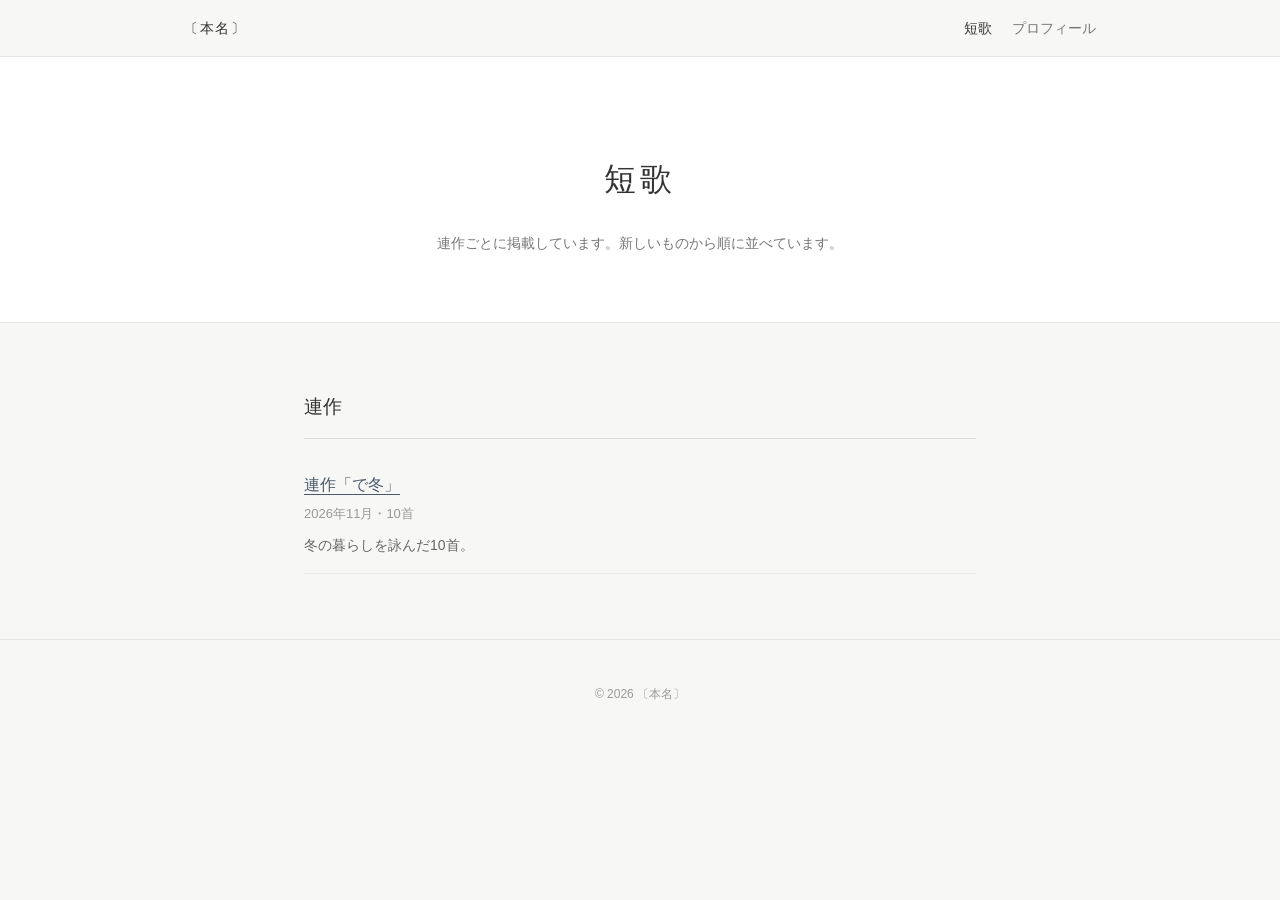
==== tanka/index.html @ 86d21b08 "Publish tanka site Co-Authored-By: Claude Opus 5.5 <noreply@anthropic.com>" ====
<!DOCTYPE html>
<html lang="ja">
<head>
  <meta charset="UTF-8">
  <meta name="viewport" content="width=device-width, initial-scale=1">

  <title>短歌作品一覧｜〔本名〕</title>
  <meta name="description" content="〔本名〕の短歌作品の一覧。連作ごとに掲載しています。">

  <!-- 公開内容を確認するまでは検索登録を保留 -->
  <meta name="robots" content="noindex, nofollow">

  <link rel="canonical" href="https://yokochama.github.io/tanka/">
  <meta property="og:type" content="website">
  <meta property="og:title" content="短歌作品一覧｜〔本名〕">
  <meta property="og:url" content="https://yokochama.github.io/tanka/">
  <meta property="og:locale" content="ja_JP">

  <link rel="stylesheet" href="/style.css">
</head>

<body>
  <nav class="site-nav" aria-label="サイト内">
    <a class="site-name" href="/">〔本名〕</a>
    <ul>
      <li><a href="/tanka/" aria-current="page">短歌</a></li>
      <li><a href="/about.html">プロフィール</a></li>
    </ul>
  </nav>

  <header>
    <h1>短歌</h1>
    <p class="intro">連作ごとに掲載しています。新しいものから順に並べています。</p>
  </header>

  <main>
    <section>
      <h2>連作</h2>
      <!-- 連作を追加したら、この一覧の先頭に li を足す -->
      <ul class="series-list">
        <li>
          <a href="/tanka/series-01.html">連作「で冬」</a>
          <span class="meta"><time datetime="2026-11">2026年11月</time>・10首</span>
          <p class="summary">冬の暮らしを詠んだ10首。</p>
        </li>
      </ul>
    </section>
  </main>

  <footer>
    <p>© 2026 〔本名〕</p>
  </footer>
</body>
</html>
---- style.css ----
/* 全体の基本設定 */
* {
  box-sizing: border-box;
}

body {
  margin: 0;
  background: #f7f7f5;
  color: #333333;
  font-family: "Noto Sans JP", "Hiragino Kaku Gothic ProN", "Yu Gothic", "Meiryo", sans-serif;
  line-height: 2;
}

a {
  color: #4a5a6a;
  text-underline-offset: 0.25em;
}

a:hover {
  color: #222222;
}

/* サイト共通のナビゲーション */
.site-nav {
  display: flex;
  flex-wrap: wrap;
  align-items: center;
  justify-content: space-between;
  gap: 4px 24px;
  max-width: 960px;
  margin: 0 auto;
  padding: 14px 24px;
  font-size: 14px;
}

.site-nav .site-name {
  color: #333333;
  text-decoration: none;
  letter-spacing: 0.12em;
}

.site-nav ul {
  display: flex;
  gap: 20px;
  margin: 0;
  padding: 0;
  list-style: none;
}

.site-nav ul a {
  color: #777777;
  text-decoration: none;
}

.site-nav ul a:hover,
.site-nav ul a[aria-current] {
  color: #333333;
}

/* ヘッダー */
header {
  padding: 90px 24px 65px;
  text-align: center;
  background: #ffffff;
  border-top: 1px solid #e5e5e2;
  border-bottom: 1px solid #e5e5e2;
}

header h1 {
  margin: 0;
  font-size: 32px;
  font-weight: 400;
  letter-spacing: 0.12em;
}

.intro {
  margin-top: 18px;
  margin-bottom: 0;
  color: #777777;
  font-size: 14px;
}

/* メインコンテンツ */
main {
  max-width: 720px;
  margin: 65px auto;
  padding: 0 24px;
}

section {
  margin-bottom: 55px;
}

h2 {
  padding-bottom: 12px;
  border-bottom: 1px solid #ddddda;
  font-size: 19px;
  font-weight: 500;
}

section p {
  color: #666666;
  font-size: 15px;
}

.more {
  font-size: 14px;
  text-align: right;
}

/* 短歌 */
.tanka {
  margin: 0;
  color: #333333;
  font-family: "Noto Serif JP", "Hiragino Mincho ProN", "Yu Mincho", "YuMincho", serif;
  font-size: 18px;
  line-height: 2.2;
  letter-spacing: 0.08em;
  overflow-wrap: anywhere;
}

.tanka-featured {
  padding: 32px 0;
  font-size: 20px;
  text-align: center;
}

.tanka-list {
  margin: 0;
  padding: 0;
  list-style: none;
}

.tanka-list li {
  padding: 22px 0;
  border-bottom: 1px solid #ebebe8;
}

.tanka-list li:first-child {
  padding-top: 0;
}

/* 連作の一覧 */
.series-list {
  margin: 0;
  padding: 0;
  list-style: none;
}

.series-list li {
  padding: 14px 0;
  border-bottom: 1px solid #ebebe8;
}

.series-list .meta {
  display: block;
  color: #999999;
  font-size: 13px;
}

.series-list .summary {
  margin: 4px 0 0;
  font-size: 14px;
}

/* 活動記録 */
.history {
  display: grid;
  grid-template-columns: 6em 1fr;
  gap: 4px 16px;
  margin: 0;
  color: #666666;
  font-size: 15px;
}

.history dd {
  margin: 0;
}

/* 記入待ちの箇所。公開前にすべて消す */
.todo {
  background: #fff4cc;
  outline: 1px dashed #d6b443;
}

/* 見出しを画面には出さず、読み上げには残す */
.visually-hidden {
  position: absolute;
  width: 1px;
  height: 1px;
  margin: -1px;
  padding: 0;
  overflow: hidden;
  clip: rect(0 0 0 0);
  white-space: nowrap;
  border: 0;
}

/* フッター */
footer {
  padding: 30px;
  text-align: center;
  color: #999999;
  font-size: 12px;
  border-top: 1px solid #e5e5e2;
}

/* スマートフォン */
@media (max-width: 600px) {
  .site-nav {
    padding: 12px 16px;
  }

  header {
    padding: 65px 20px 45px;
  }

  header h1 {
    font-size: 26px;
  }

  main {
    margin: 45px auto;
    padding: 0 16px;
  }

  .tanka {
    font-size: 17px;
  }

  .tanka-featured {
    font-size: 18px;
  }

  .history {
    grid-template-columns: 1fr;
    gap: 0;
  }

  .history dd {
    margin-bottom: 8px;
  }
}
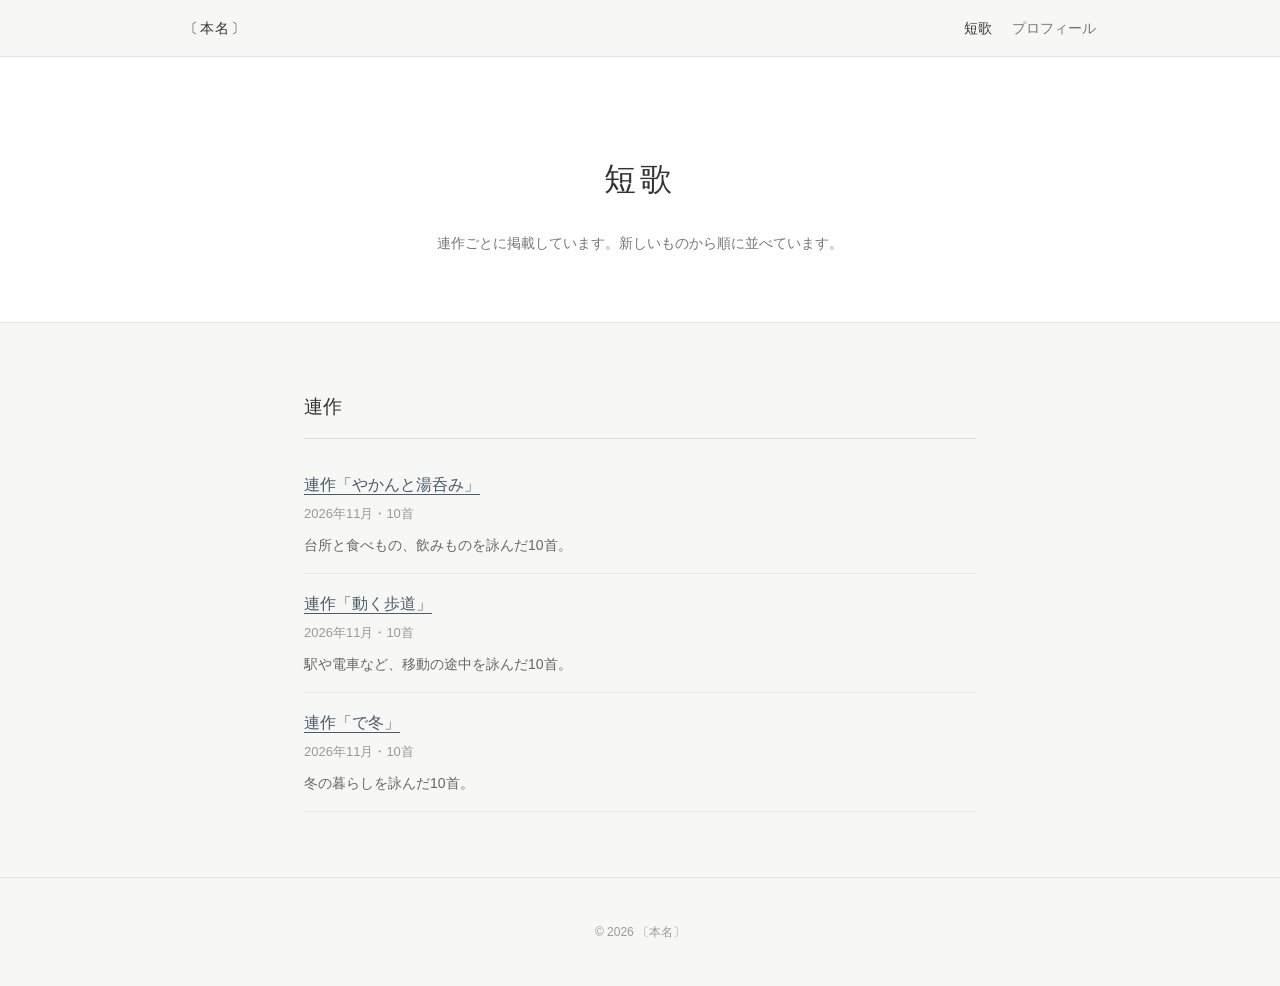
==== commit dfbc6069: "Add two tanka series and allow search indexing Co-Authored-By: Claude Opus 5.5 <noreply@anthropic.co" ====
--- a/tanka/index.html
+++ b/tanka/index.html
@@ -6,9 +6,6 @@
 
   <title>短歌作品一覧｜〔本名〕</title>
   <meta name="description" content="〔本名〕の短歌作品の一覧。連作ごとに掲載しています。">
-
-  <!-- 公開内容を確認するまでは検索登録を保留 -->
-  <meta name="robots" content="noindex, nofollow">
 
   <link rel="canonical" href="https://yokochama.github.io/tanka/">
   <meta property="og:type" content="website">
@@ -39,6 +36,16 @@
       <!-- 連作を追加したら、この一覧の先頭に li を足す -->
       <ul class="series-list">
         <li>
+          <a href="/tanka/series-03.html">連作「やかんと湯呑み」</a>
+          <span class="meta"><time datetime="2026-11">2026年11月</time>・10首</span>
+          <p class="summary">台所と食べもの、飲みものを詠んだ10首。</p>
+        </li>
+        <li>
+          <a href="/tanka/series-02.html">連作「動く歩道」</a>
+          <span class="meta"><time datetime="2026-11">2026年11月</time>・10首</span>
+          <p class="summary">駅や電車など、移動の途中を詠んだ10首。</p>
+        </li>
+        <li>
           <a href="/tanka/series-01.html">連作「で冬」</a>
           <span class="meta"><time datetime="2026-11">2026年11月</time>・10首</span>
           <p class="summary">冬の暮らしを詠んだ10首。</p>
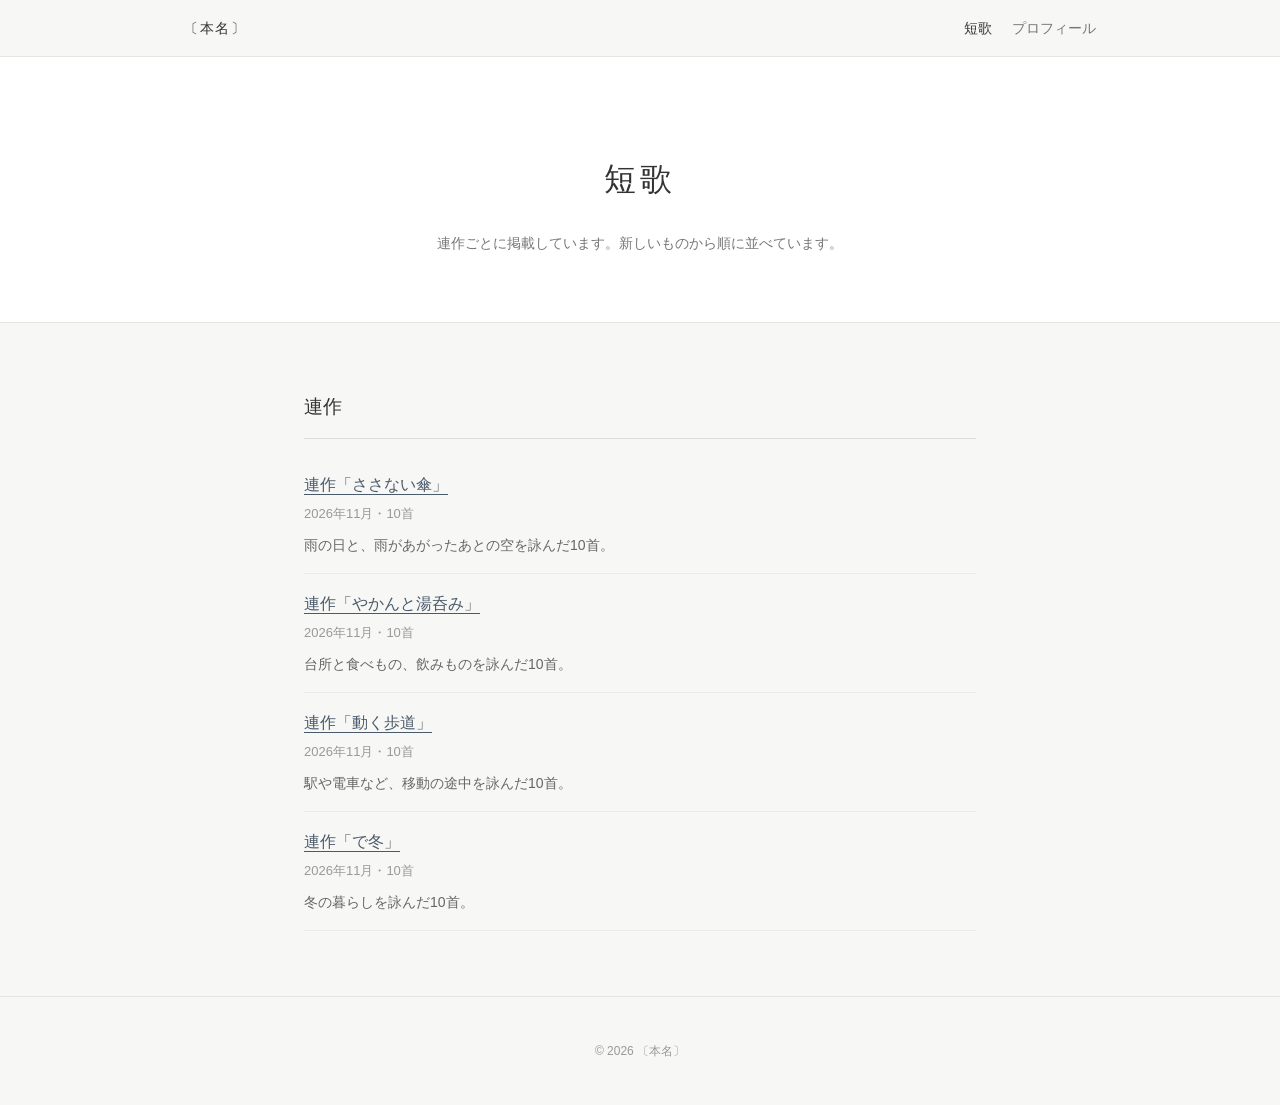
==== commit 7ef94f7a: "Add the fourth tanka series Co-Authored-By: Claude Opus 5.5 <noreply@anthropic.com>" ====
--- a/tanka/index.html
+++ b/tanka/index.html
@@ -36,6 +36,11 @@
       <!-- 連作を追加したら、この一覧の先頭に li を足す -->
       <ul class="series-list">
         <li>
+          <a href="/tanka/series-04.html">連作「ささない傘」</a>
+          <span class="meta"><time datetime="2026-11">2026年11月</time>・10首</span>
+          <p class="summary">雨の日と、雨があがったあとの空を詠んだ10首。</p>
+        </li>
+        <li>
           <a href="/tanka/series-03.html">連作「やかんと湯呑み」</a>
           <span class="meta"><time datetime="2026-11">2026年11月</time>・10首</span>
           <p class="summary">台所と食べもの、飲みものを詠んだ10首。</p>
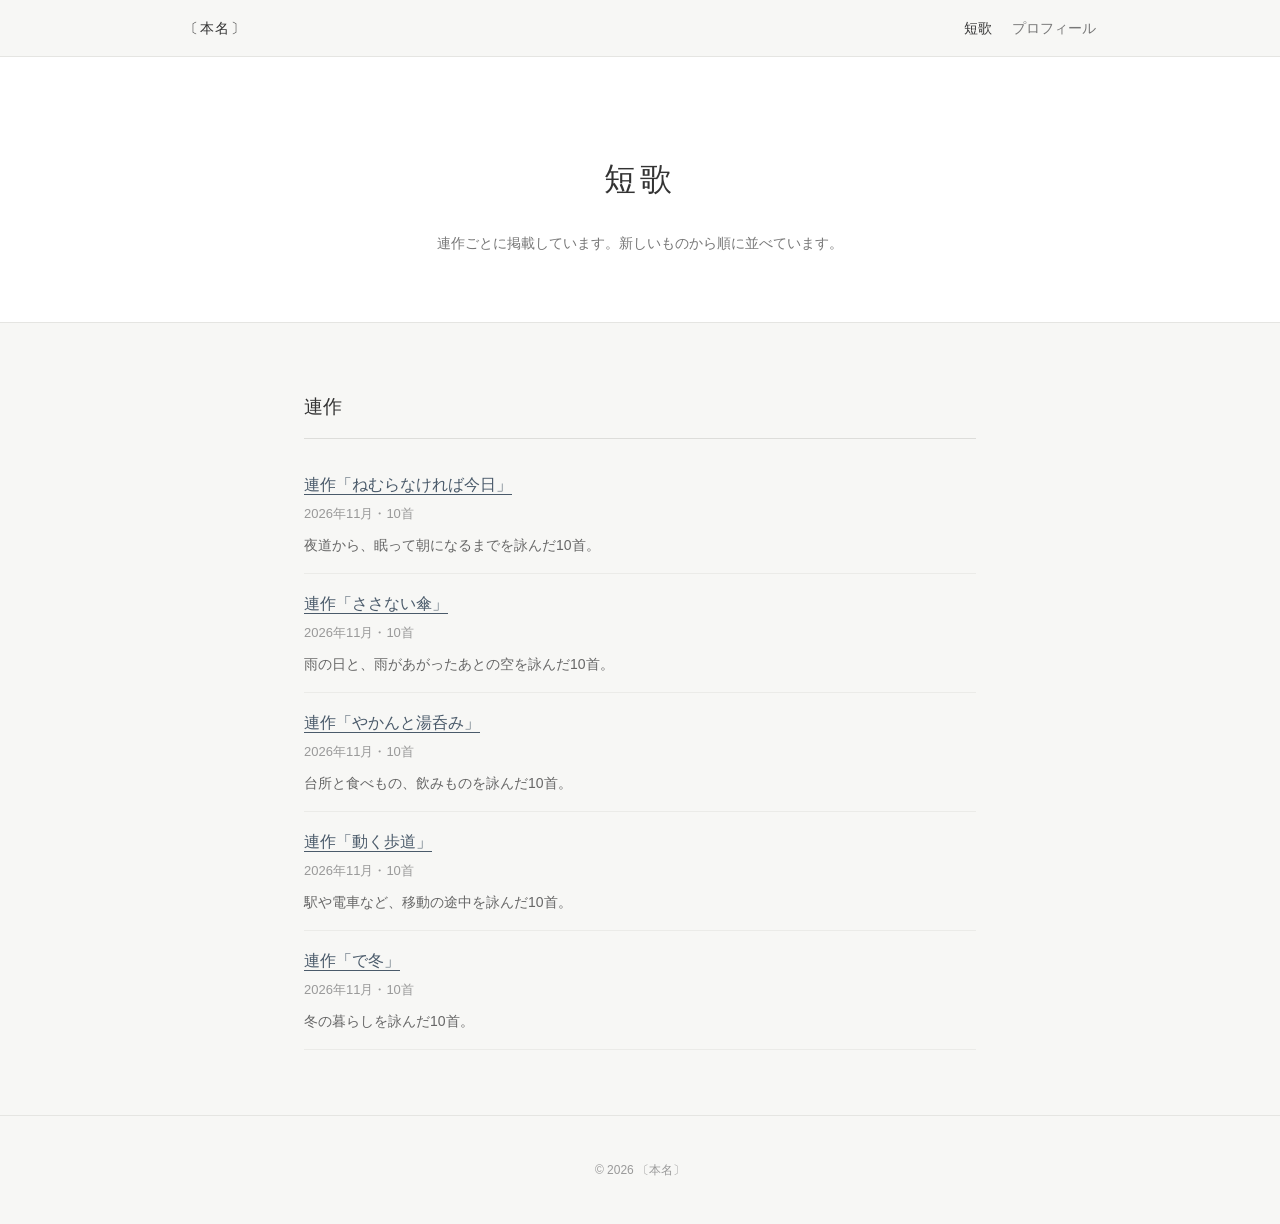
==== commit 1fbd0f27: "Add the fifth tanka series and link the GitHub profile Co-Authored-By: Claude Opus 5.5 <noreply@anth" ====
--- a/tanka/index.html
+++ b/tanka/index.html
@@ -36,6 +36,11 @@
       <!-- 連作を追加したら、この一覧の先頭に li を足す -->
       <ul class="series-list">
         <li>
+          <a href="/tanka/series-05.html">連作「ねむらなければ今日」</a>
+          <span class="meta"><time datetime="2026-11">2026年11月</time>・10首</span>
+          <p class="summary">夜道から、眠って朝になるまでを詠んだ10首。</p>
+        </li>
+        <li>
           <a href="/tanka/series-04.html">連作「ささない傘」</a>
           <span class="meta"><time datetime="2026-11">2026年11月</time>・10首</span>
           <p class="summary">雨の日と、雨があがったあとの空を詠んだ10首。</p>
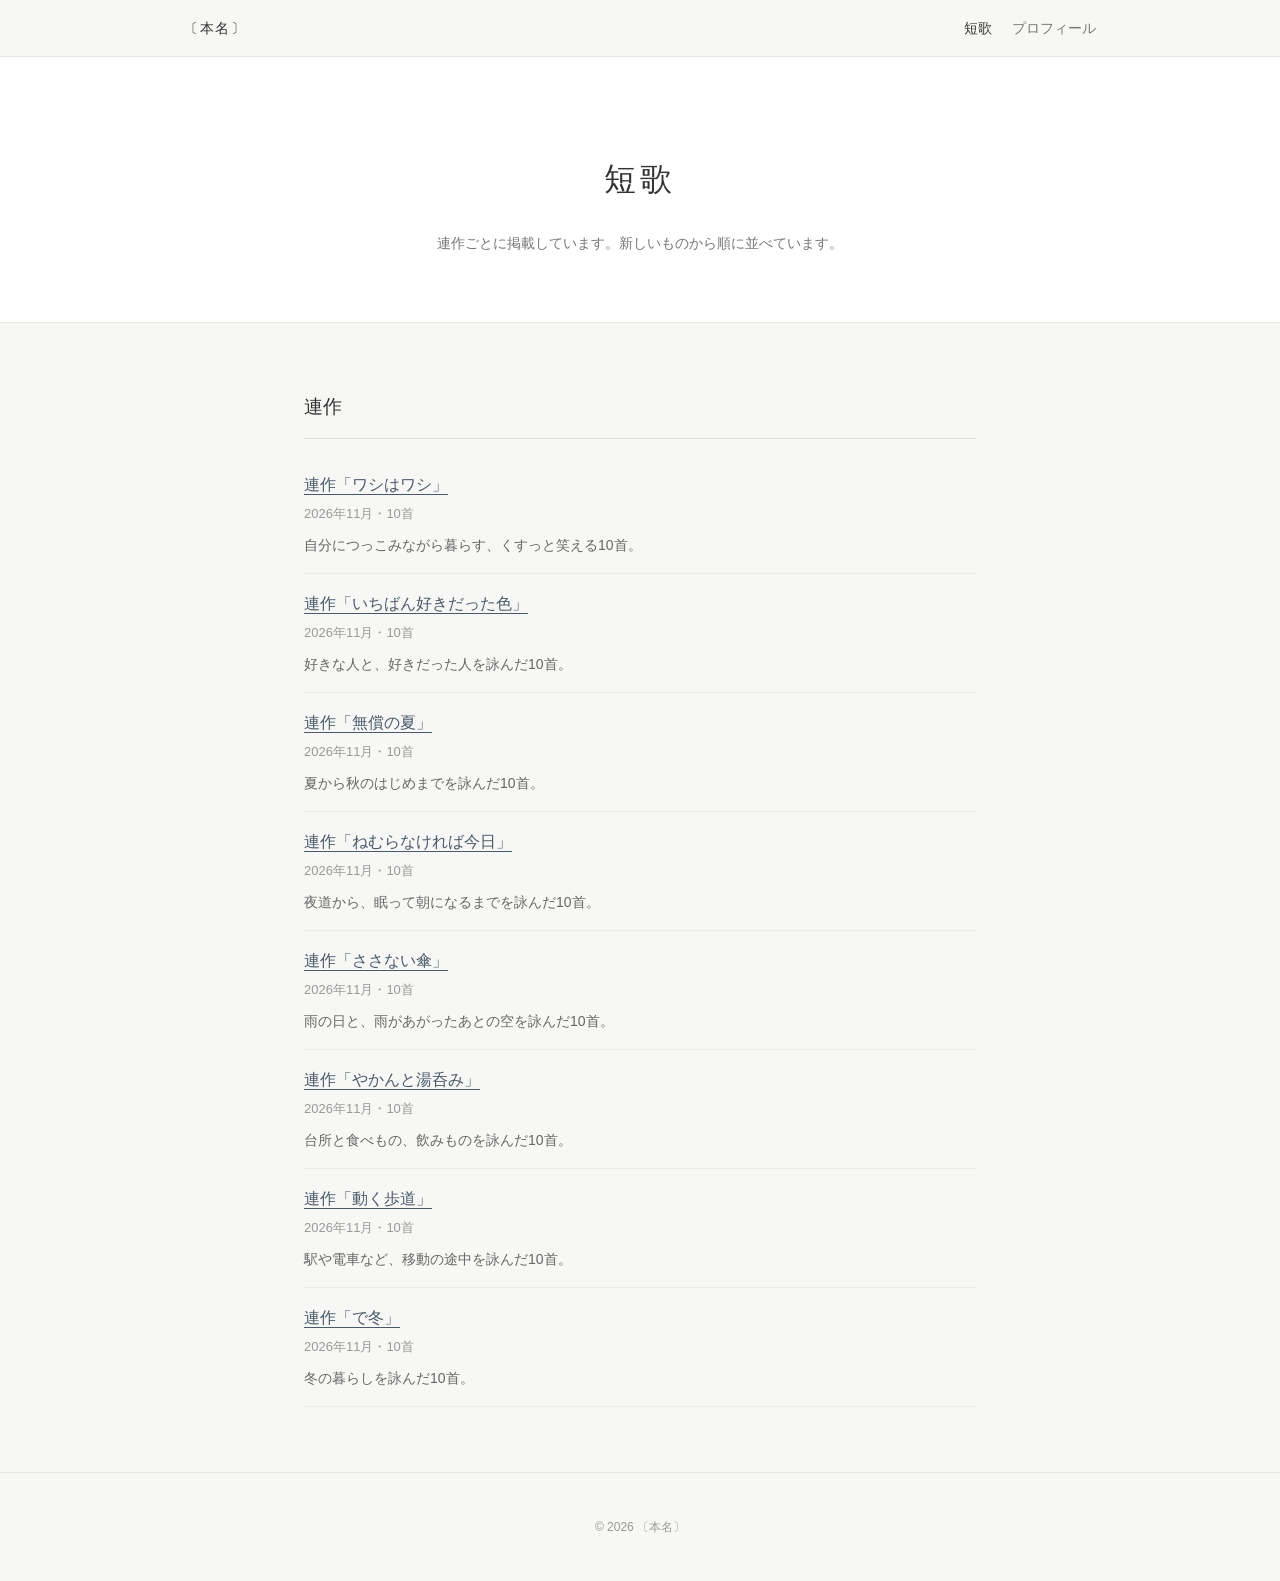
==== commit 45e16118: "Add tanka series 6 to 8 Co-Authored-By: Claude Opus 5.5 <noreply@anthropic.com>" ====
--- a/tanka/index.html
+++ b/tanka/index.html
@@ -36,6 +36,21 @@
       <!-- 連作を追加したら、この一覧の先頭に li を足す -->
       <ul class="series-list">
         <li>
+          <a href="/tanka/series-08.html">連作「ワシはワシ」</a>
+          <span class="meta"><time datetime="2026-11">2026年11月</time>・10首</span>
+          <p class="summary">自分につっこみながら暮らす、くすっと笑える10首。</p>
+        </li>
+        <li>
+          <a href="/tanka/series-07.html">連作「いちばん好きだった色」</a>
+          <span class="meta"><time datetime="2026-11">2026年11月</time>・10首</span>
+          <p class="summary">好きな人と、好きだった人を詠んだ10首。</p>
+        </li>
+        <li>
+          <a href="/tanka/series-06.html">連作「無償の夏」</a>
+          <span class="meta"><time datetime="2026-11">2026年11月</time>・10首</span>
+          <p class="summary">夏から秋のはじめまでを詠んだ10首。</p>
+        </li>
+        <li>
           <a href="/tanka/series-05.html">連作「ねむらなければ今日」</a>
           <span class="meta"><time datetime="2026-11">2026年11月</time>・10首</span>
           <p class="summary">夜道から、眠って朝になるまでを詠んだ10首。</p>
--- a/style.css
+++ b/style.css
@@ -72,6 +72,8 @@
   font-size: 32px;
   font-weight: 400;
   letter-spacing: 0.12em;
+  /* 長い題が折り返したとき、最後の1〜2字だけが次の行に落ちないようにする */
+  text-wrap: balance;
 }
 
 .intro {
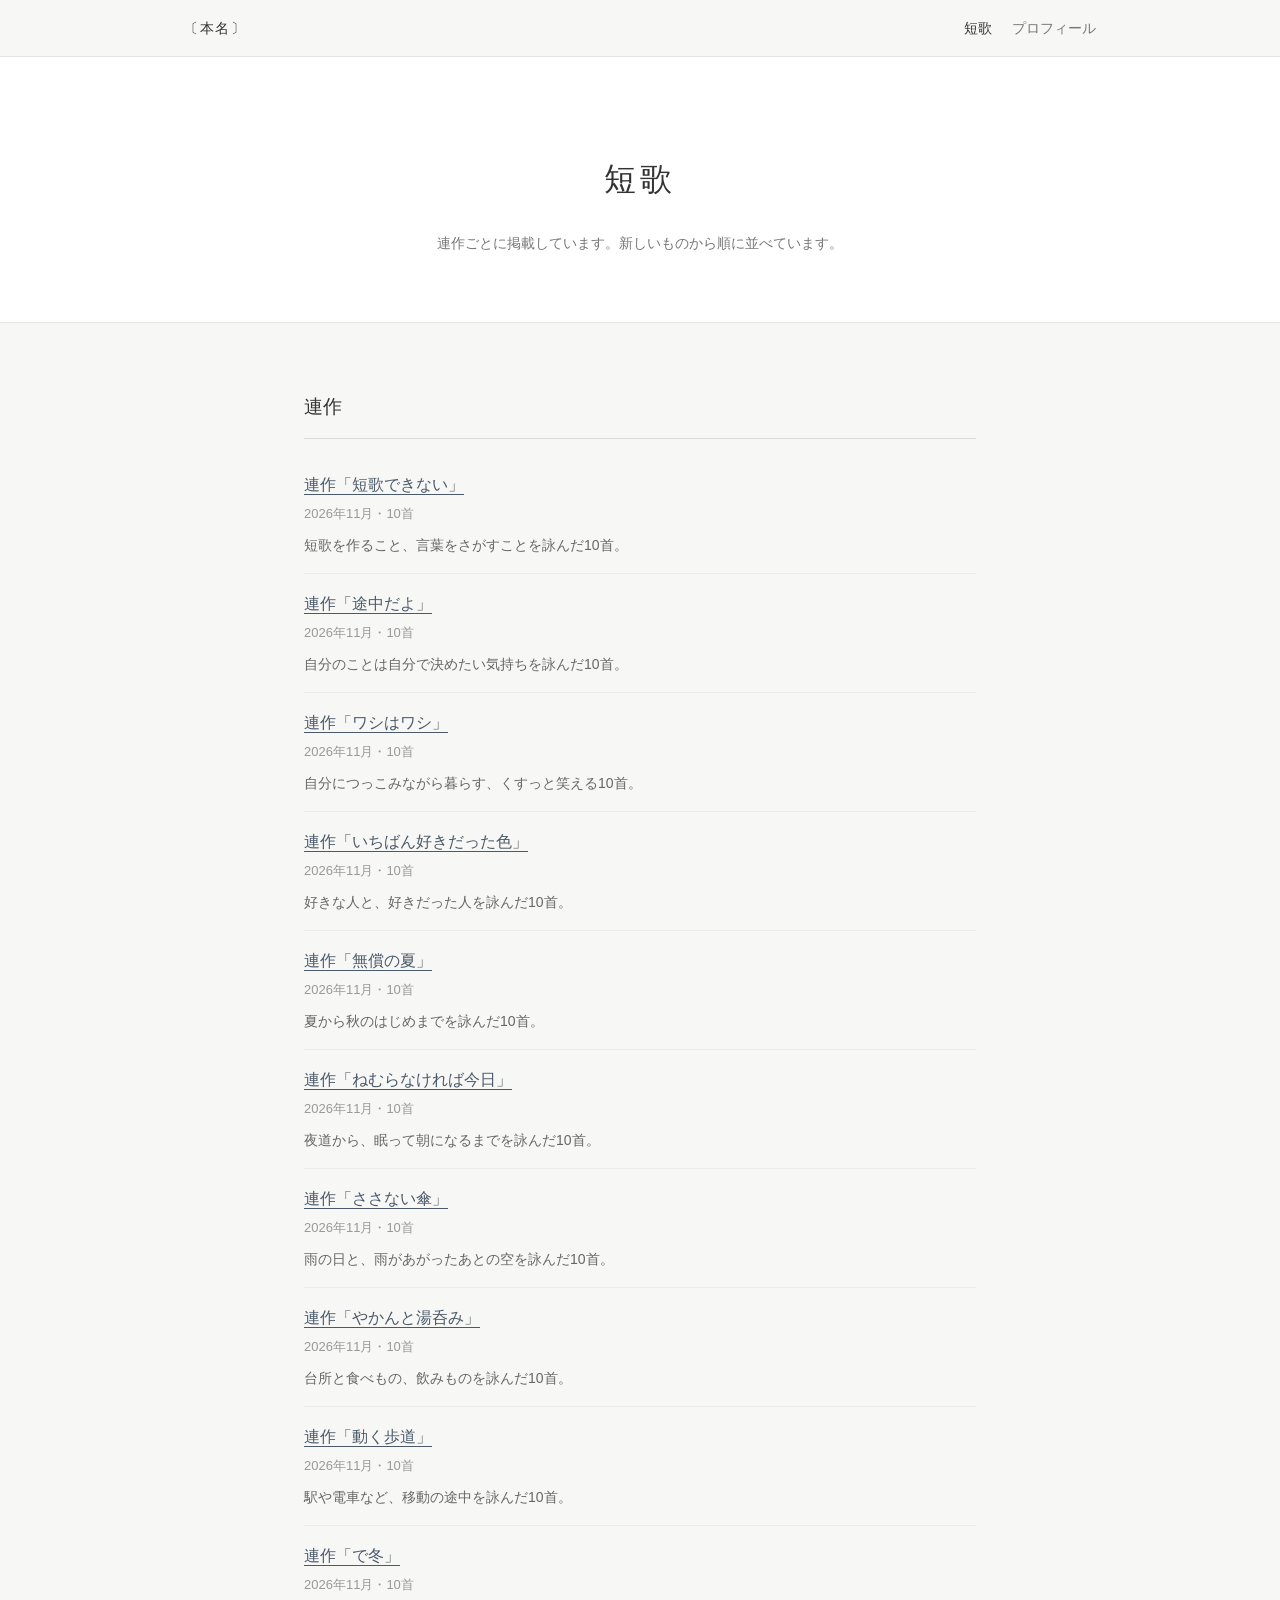
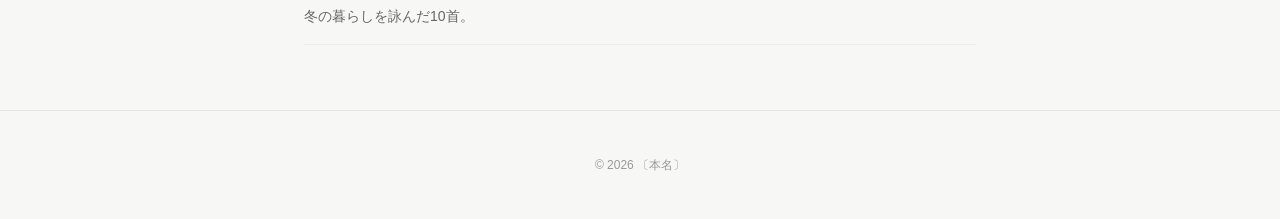
==== commit f8e3fdb5: "Add tanka series 9 and 10 Co-Authored-By: Claude Opus 5.5 <noreply@anthropic.com>" ====
--- a/tanka/index.html
+++ b/tanka/index.html
@@ -35,6 +35,16 @@
       <h2>連作</h2>
       <!-- 連作を追加したら、この一覧の先頭に li を足す -->
       <ul class="series-list">
+        <li>
+          <a href="/tanka/series-10.html">連作「短歌できない」</a>
+          <span class="meta"><time datetime="2026-11">2026年11月</time>・10首</span>
+          <p class="summary">短歌を作ること、言葉をさがすことを詠んだ10首。</p>
+        </li>
+        <li>
+          <a href="/tanka/series-09.html">連作「途中だよ」</a>
+          <span class="meta"><time datetime="2026-11">2026年11月</time>・10首</span>
+          <p class="summary">自分のことは自分で決めたい気持ちを詠んだ10首。</p>
+        </li>
         <li>
           <a href="/tanka/series-08.html">連作「ワシはワシ」</a>
           <span class="meta"><time datetime="2026-11">2026年11月</time>・10首</span>
--- a/style.css
+++ b/style.css
@@ -126,6 +126,10 @@
   padding: 32px 0;
   font-size: 20px;
   text-align: center;
+  /* 改行は wbr の位置だけにして、行の長さをそろえる */
+  text-wrap: balance;
+  word-break: keep-all;
+  overflow-wrap: anywhere;
 }
 
 .tanka-list {
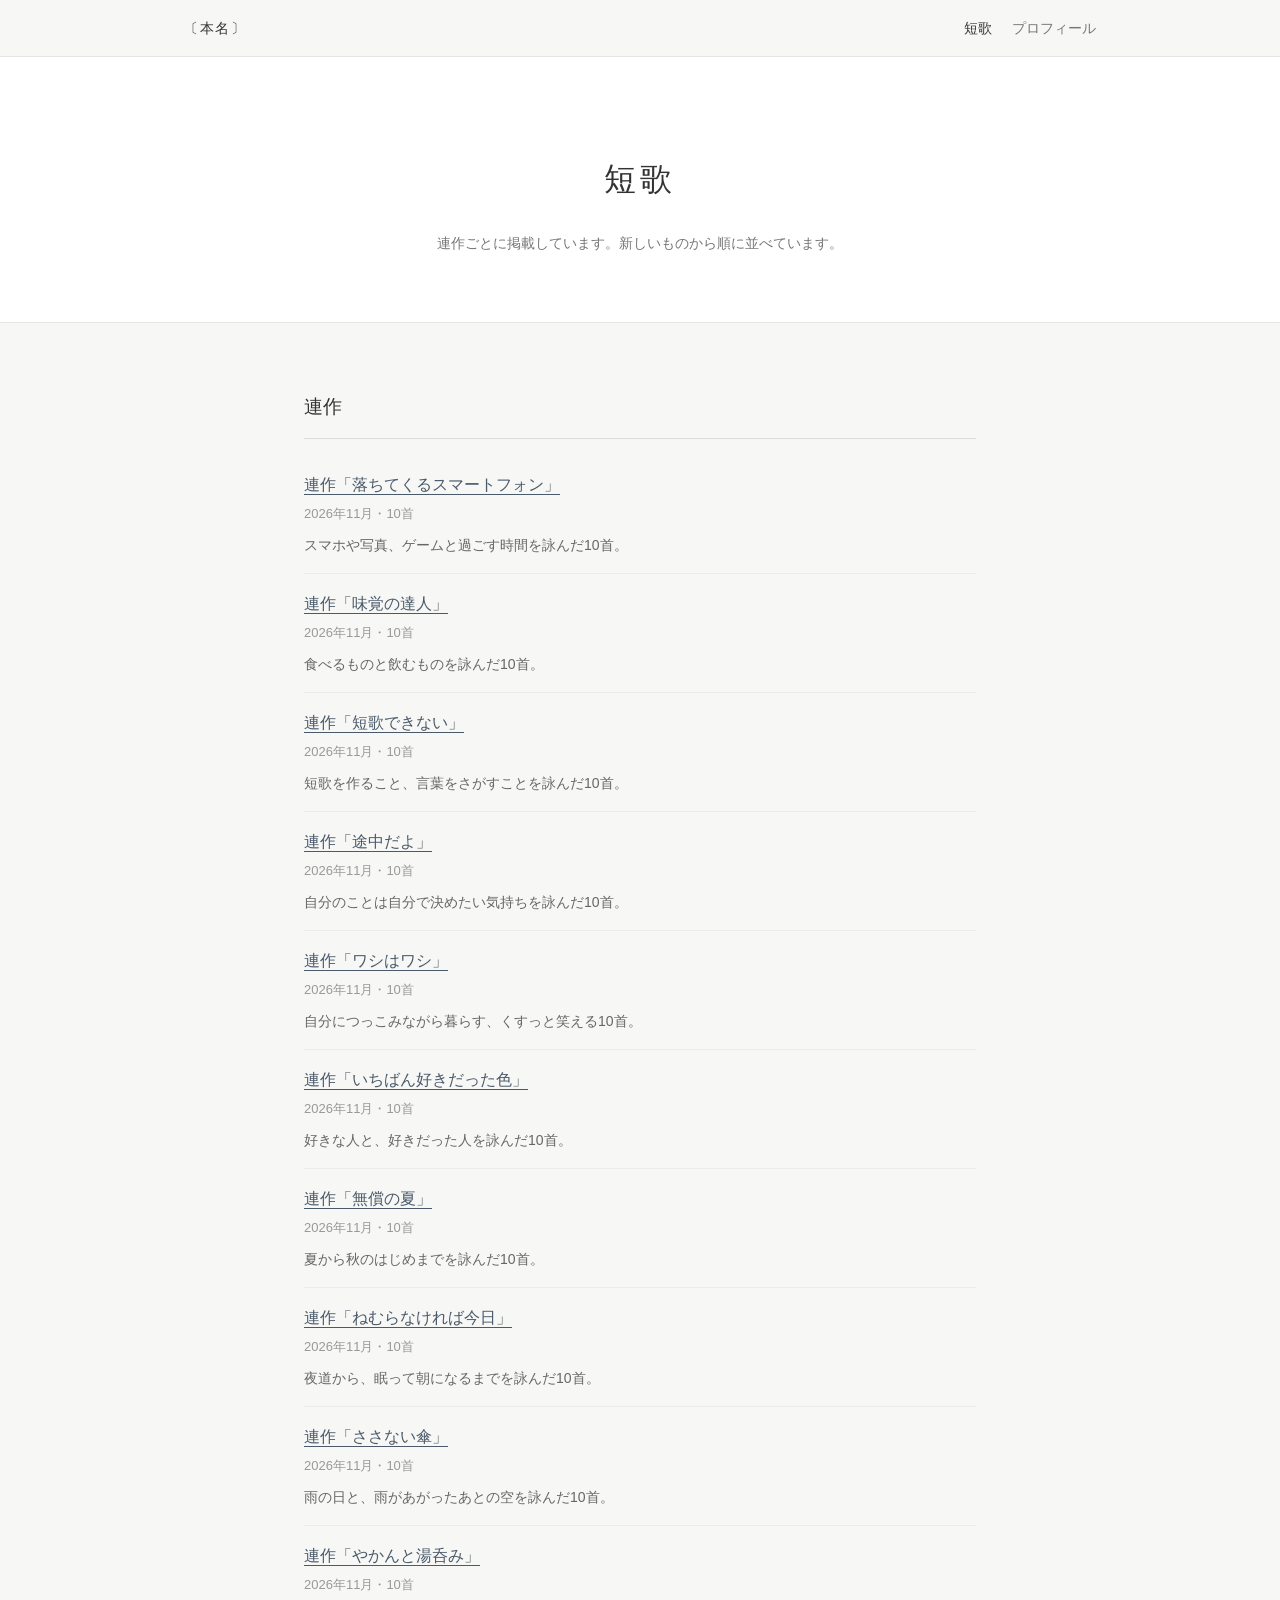
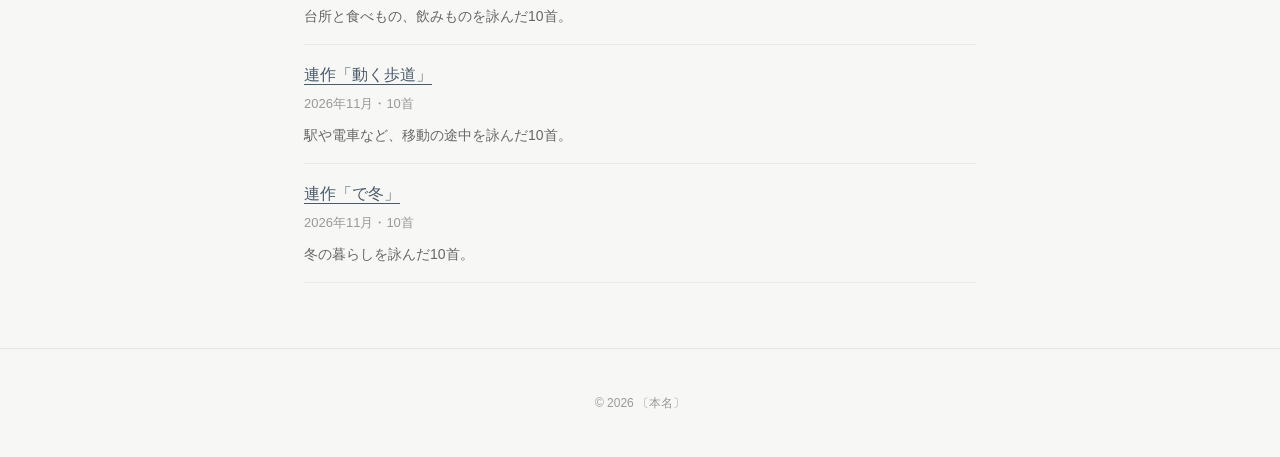
==== commit ae61f103: "Add tanka series 11 and 12 Co-Authored-By: Claude Opus 5.5 <noreply@anthropic.com>" ====
--- a/tanka/index.html
+++ b/tanka/index.html
@@ -35,6 +35,16 @@
       <h2>連作</h2>
       <!-- 連作を追加したら、この一覧の先頭に li を足す -->
       <ul class="series-list">
+        <li>
+          <a href="/tanka/series-12.html">連作「落ちてくるスマートフォン」</a>
+          <span class="meta"><time datetime="2026-11">2026年11月</time>・10首</span>
+          <p class="summary">スマホや写真、ゲームと過ごす時間を詠んだ10首。</p>
+        </li>
+        <li>
+          <a href="/tanka/series-11.html">連作「味覚の達人」</a>
+          <span class="meta"><time datetime="2026-11">2026年11月</time>・10首</span>
+          <p class="summary">食べるものと飲むものを詠んだ10首。</p>
+        </li>
         <li>
           <a href="/tanka/series-10.html">連作「短歌できない」</a>
           <span class="meta"><time datetime="2026-11">2026年11月</time>・10首</span>
